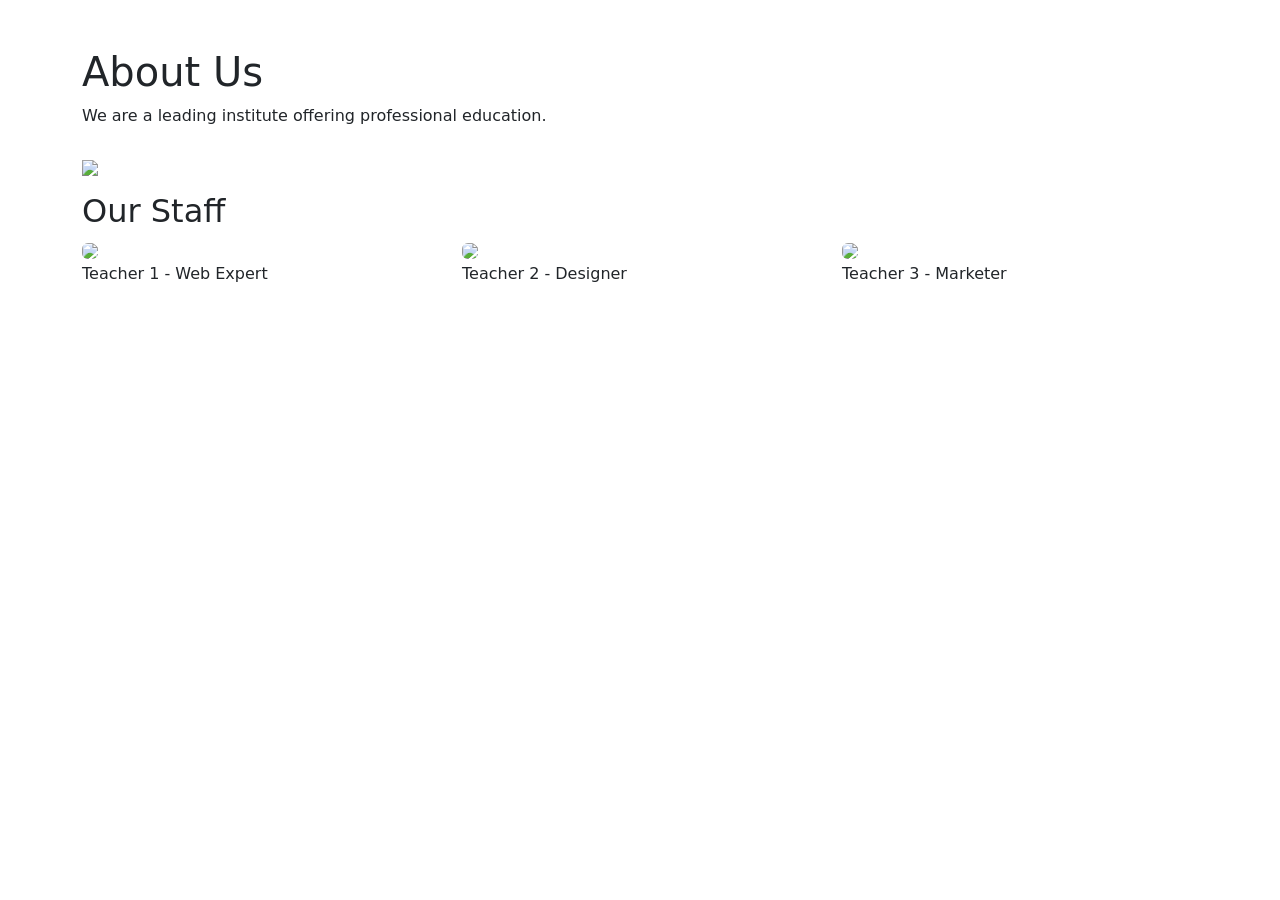
==== about.html @ 946cabfe "first commit" ====
<!DOCTYPE html>
<html lang="en">
<head>
<meta charset="UTF-8">
<title>About</title>
<link href="https://cdn.jsdelivr.net/npm/bootstrap@5.3.0/dist/css/bootstrap.min.css" rel="stylesheet">
<link rel="stylesheet" href="css/style.css">
</head>

<body>

<div class="container my-5">
<h1>About Us</h1>

<p>We are a leading institute offering professional education.</p>

<img src="https://via.placeholder.com/800x300" class="img-fluid my-3">

<h2>Our Staff</h2>

<div class="row">

<div class="col-md-4">
<img src="https://via.placeholder.com/200" class="img-fluid rounded">
<p>Teacher 1 - Web Expert</p>
</div>

<div class="col-md-4">
<img src="https://via.placeholder.com/200" class="img-fluid rounded">
<p>Teacher 2 - Designer</p>
</div>

<div class="col-md-4">
<img src="https://via.placeholder.com/200" class="img-fluid rounded">
<p>Teacher 3 - Marketer</p>
</div>

</div>

</div>

</body>
</html>
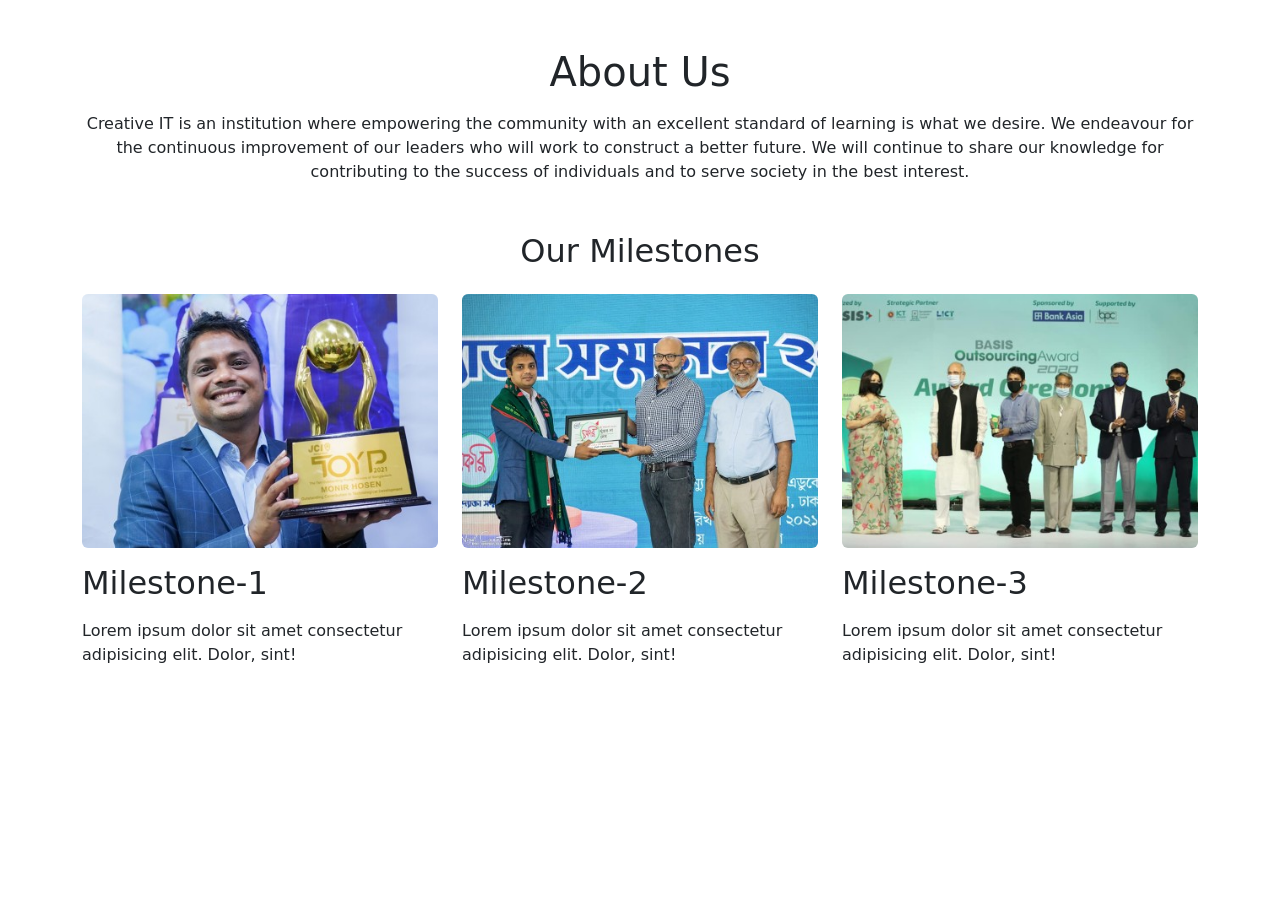
==== commit da12d1fd: "Refactor code structure for improved readability and maintainability" ====
--- a/about.html
+++ b/about.html
@@ -4,40 +4,30 @@
 <meta charset="UTF-8">
 <title>About</title>
 <link href="https://cdn.jsdelivr.net/npm/bootstrap@5.3.0/dist/css/bootstrap.min.css" rel="stylesheet">
-<link rel="stylesheet" href="css/style.css">
+<link rel="stylesheet" href="style.css">
 </head>
-
 <body>
-
-<div class="container my-5">
-<h1>About Us</h1>
-
-<p>We are a leading institute offering professional education.</p>
-
-<img src="https://via.placeholder.com/800x300" class="img-fluid my-3">
-
-<h2>Our Staff</h2>
-
-<div class="row">
-
-<div class="col-md-4">
-<img src="https://via.placeholder.com/200" class="img-fluid rounded">
-<p>Teacher 1 - Web Expert</p>
-</div>
-
-<div class="col-md-4">
-<img src="https://via.placeholder.com/200" class="img-fluid rounded">
-<p>Teacher 2 - Designer</p>
-</div>
-
-<div class="col-md-4">
-<img src="https://via.placeholder.com/200" class="img-fluid rounded">
-<p>Teacher 3 - Marketer</p>
-</div>
-
-</div>
-
-</div>
-
+   <div class="container my-5">
+     <h1 class="text-center">About Us</h1>
+     <p class="text-center mt-3 mb-5">Creative IT is an institution where empowering the community with an excellent standard of learning is what we desire. We endeavour for the continuous improvement of our leaders who will work to construct a better future. We will continue to share our knowledge for contributing to the success of individuals and to serve society in the best interest.</p>
+    <h2 class="text-center">Our Milestones</h2>
+    <div class="row mt-4">
+    <div class="col-md-4">
+     <img src="Images/M-1.jpg" class="img-fluid rounded">
+     <h2 class="mt-3">Milestone-1</h2>
+     <p class="mt-3">Lorem ipsum dolor sit amet consectetur adipisicing elit. Dolor, sint!</p>
+    </div>
+    <div class="col-md-4">
+     <img src="Images/M-2.jpg" class="img-fluid rounded">
+     <h2 class="mt-3">Milestone-2</h2>
+     <p class="mt-3">Lorem ipsum dolor sit amet consectetur adipisicing elit. Dolor, sint!</p>
+    </div>
+    <div class="col-md-4">
+     <img src="Images/M-3.jpg" class="img-fluid rounded">
+     <h2 class="mt-3">Milestone-3</h2>
+     <p class="mt-3">Lorem ipsum dolor sit amet consectetur adipisicing elit. Dolor, sint!</p>
+    </div>
+    </div>
+   </div>
 </body>
 </html>
--- a/style.css
+++ b/style.css
@@ -0,0 +1,36 @@
+.banner {
+  background: url('./Images/banner-cit.jpg') center/cover;
+  padding: 300px;
+}
+.nav-link:hover {
+  color: red !important;
+}
+.course-list {
+  list-style: none;
+  padding: 0;
+}
+.course-list li {
+  background: #f4f4f4;
+  padding: 10px;
+  margin: 5px;
+  border: 2px solid #333;
+  border-radius: 8px;
+  transition: 0.3s;
+}
+.course-list li:hover {
+  background: #333;
+  color: #fff;
+  cursor: pointer;
+  font-weight: bold;
+}
+.card{
+  border: 2px solid #333;
+  border-radius: 8px;
+  transition: 0.3s;
+  background: #f4f4f4;
+}
+.card:hover{
+  background: #333;
+  color: #fff;
+  cursor: pointer;
+}
